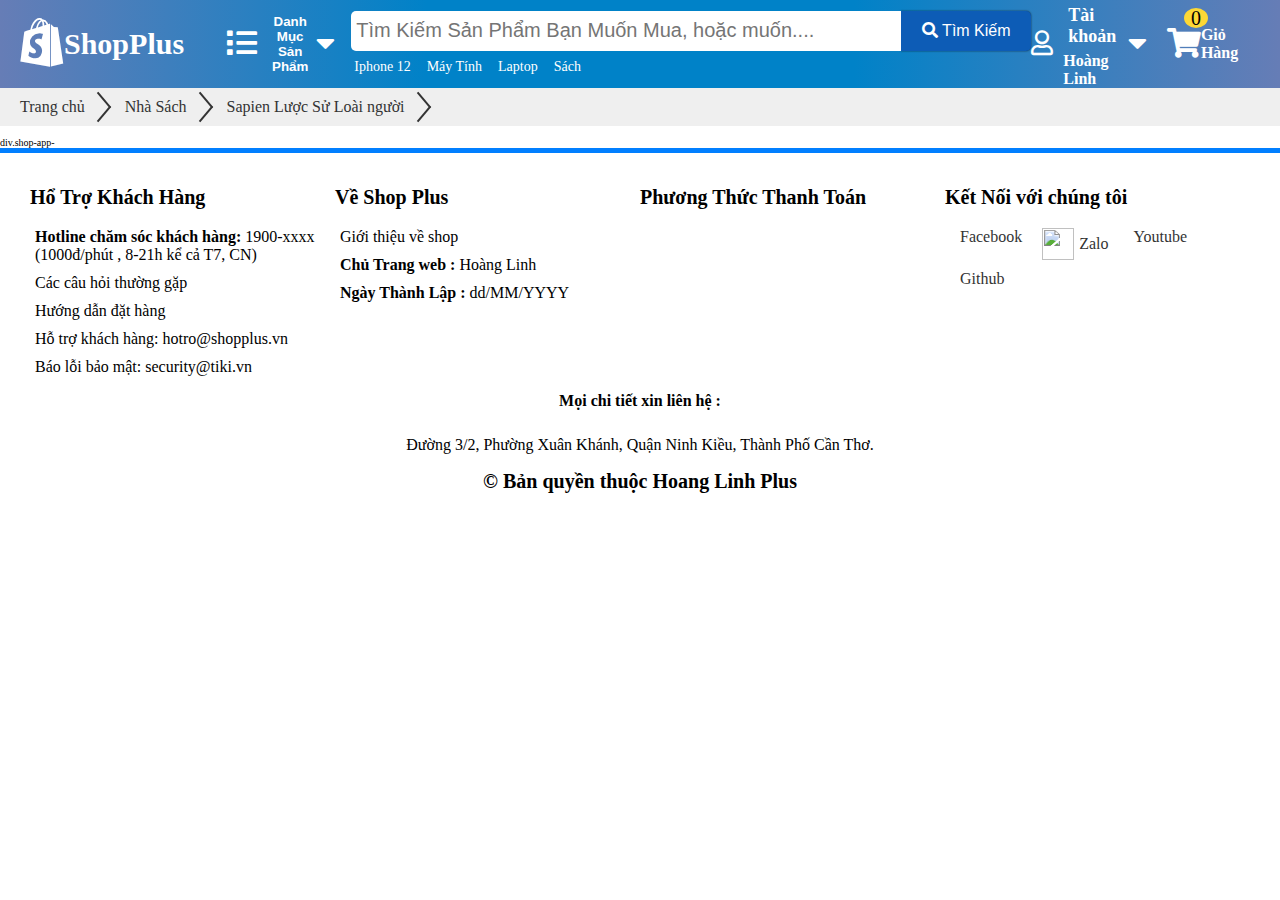
==== ProductDetail/Product-Detail.htm @ c31d5fbd "write detail product" ====
<!DOCTYPE html>
<html lang="vi">
<head>
  <meta charset="UTF-8">
  <title>ShopPlus</title>
  <link rel="shortcut icon" href="/assets/images/icons/shopplus.svg" type="image/x-icon">
  <meta name="author" content="hoang linh plus">
  <meta name="keywords" content="shopplus, cửa hàng plus, hoang linh plus">
  <meta http-equiv="Content-Type" content="text/html;charset=UTF-8">
  <meta name="description" content="Chuyên cung cấp các sản phẩm vượt cả mong đợi của quý khách!">
  <meta name="viewport" content="width=device-width, initial-scale=1.0">
  <link rel="stylesheet" href="https://cdnjs.cloudflare.com/ajax/libs/font-awesome/5.15.3/css/all.min.css" />
  <script src="https://cdnjs.cloudflare.com/ajax/libs/jquery/3.6.0/jquery.min.js"></script>
  <link rel="preconnect" href="https://fonts.gstatic.com">
  <link href="https://fonts.googleapis.com/css2?family=Roboto:wght@400;500;700&display=swap" rel="stylesheet">
  <link rel="stylesheet" href="../assets/css/base.css">
  <link rel="stylesheet" href="../assets/css/navbar.css">
  <link rel="stylesheet" href="../assets/css/Product-Detail.css">
  <link rel="stylesheet" href="../assets/css/footer.css">
  <script src="js/navbar.js"></script>
  <script src="js/index.js"></script>
</head>
<body>
  <div class="shop-app">
    <div class="shop-app-header">
      <div class="nav">
        <div class="nav-home">
          <a href="#" class="nav-home-link">
            <span class="nav-home-link__logo">
              <i class="fab fa-shopify"></i>
            </span>
            <h1 class="nav-home-link__name">ShopPlus</h1>
          </a>
         
        </div>
        <div class="nav-category dropdown">
          <button class="dropdown-btn nav-category-btn">
            <span class="nav-category-btn-logo">
              <i class="fas fa-list"></i>
            </span>
            <span class="nav-category-btn-wrap">
              <span class="nav-category-btn-wrap__category">
                Danh Mục
              </span>
              <span class="nav-category-btn-wrap__product">
                Sản Phẩm
              </span>
            </span>
            <span class="nav-category-btn-expand">
              <i class="fas fa-caret-down"></i>
            </span>
          </button>
          <div class="dropdown-content nav-category-content">
              <ul class="nav-category-content-list">
                <li class="nav-category-content-item nav-category-content-item-dropdown dropdown">
                  <a href="#" class="nav-category-content-item-link dropdown-btn nav-category-content-item-dropdown-btn"><i class="fas fa-mobile"></i> Điện Thoại - Máy tính Bảng</a>
                  <div class="dropdown-content nav-category-content-item-dropdown-content">
                    <h2><i class="fas fa-star"></i> Nổi Bật</h2>
                    <ul class="nav-category-content-item-dropdown-list">
                      <li class="nav-category-content-item-dropdown-item"><a href="#">IPhone 12</a></li>
                      <li class="nav-category-content-item-dropdown-item"><a href="#">Galaxy S21 Ultra 5G</a></li>
                      <li class="nav-category-content-item-dropdown-item"><a href="#">Iphone XS Max</a></li>
                      <li class="nav-category-content-item-dropdown-item"><a href="#">Xiaomi Redmi Note 9</a></li>
                      <li class="nav-category-content-item-dropdown-item"><a href="#">Vsmart Aris </a></li>
                    </ul>
                  </div>
                </li>
                <li class="nav-category-content-item nav-category-content-item-dropdown dropdown">
                  <a href="#" class="nav-category-content-item-link dropdown-btn nav-category-content-item-dropdown-btn"><i class="fas fa-laptop"></i> Laptop - Thiết Bị IT</a>
                  <div class="dropdown-content nav-category-content-item-dropdown-content">
                    <h2><i class="fas fa-star"></i> Nổi Bật</h2>
                    <ul class="nav-category-content-item-dropdown-list">
                      <li class="nav-category-content-item-dropdown-item"><a href="#">Dell XPS 13</a></li>
                      <li class="nav-category-content-item-dropdown-item"><a href="#">Apple MacBook Pro </a></li>
                      <li class="nav-category-content-item-dropdown-item"><a href="#">Acer Swift 3</a></li>
                      <li class="nav-category-content-item-dropdown-item"><a href="#">MacBook Pro</a></li>
                      <li class="nav-category-content-item-dropdown-item"><a href="#">Asus ZenBook 13 UX325EA </a></li>
                    </ul>
                  </div>
                </li>
                <li class="nav-category-content-item dropdown">
                  <a href="#" class="nav-category-content-item-link dropdown-btn nav-category-content-item-dropdown-btn"><i class="fas fa-tshirt"></i> Thời Trang - Phụ Kiện</a>
                  <div class="dropdown-content nav-category-content-item-dropdown-content">
                    <h2><i class="fas fa-star"></i> Nổi Bật</h2>
                    <ul class="nav-category-content-item-dropdown-list">
                      <li class="nav-category-content-item-dropdown-item"><a href="#">Áo Gucci</a></li>
                      <li class="nav-category-content-item-dropdown-item"><a href="#">Ví Channel</a></li>
                      <li class="nav-category-content-item-dropdown-item"><a href="#">Giầy Sneaker</a></li>
                      <li class="nav-category-content-item-dropdown-item"><a href="#">Thắt Lưng lexus</a></li>
                      <li class="nav-category-content-item-dropdown-item"><a href="#">Nón Dior </a></li>
                    </ul>
                  </div>
                </li>
                <li class="nav-category-content-item dropdown">
                  <a href="#" class="nav-category-content-item-link dropdown-btn nav-category-content-item-dropdown-btn"><i class="fas fa-futbol"></i> Thể Thao - Dã Ngoại</a>
                  <div class="dropdown-content nav-category-content-item-dropdown-content">
                    <h2><i class="fas fa-star"></i> Nổi Bật</h2>
                    <ul class="nav-category-content-item-dropdown-list">
                      <li class="nav-category-content-item-dropdown-item"><a href="#">Áo Cầu Lông</a></li>
                      <li class="nav-category-content-item-dropdown-item"><a href="#">Áo Đá banh</a></li>
                      <li class="nav-category-content-item-dropdown-item"><a href="#">Vợt Cầu Lông</a></li>
                      <li class="nav-category-content-item-dropdown-item"><a href="#">Quần Đá Banh</a></li>
                      <li class="nav-category-content-item-dropdown-item"><a href="#">Bóng Đá</a></li>
                    </ul>
                  </div>
                </li>
                <li class="nav-category-content-item dropdown">
                  <a href="#" class="nav-category-content-item-link dropdown-btn nav-category-content-item-dropdown-btn"><i class="fas fa-book"></i> Sách - Văn Phòng Phẩm</a>
                  <div class="dropdown-content nav-category-content-item-dropdown-content">
                    <h2><i class="fas fa-star"></i> Nổi Bật</h2>
                    <ul class="nav-category-content-item-dropdown-list">
                      <li class="nav-category-content-item-dropdown-item"><a href="#">Đắc Nhân Tâm</a></li>
                      <li class="nav-category-content-item-dropdown-item"><a href="#">Lược Xử Loài Người </a></li>
                      <li class="nav-category-content-item-dropdown-item"><a href="#">Harry Potter và Hòn đá phù thủy</a></li>
                      <li class="nav-category-content-item-dropdown-item"><a href="#">Tư duy phản biện</a></li>
                      <li class="nav-category-content-item-dropdown-item"><a href="#">Người giàu nhất thành babylon</a></li>
                    </ul>
                  </div>
                </li>
              </ul>
          </div>
        </div>
        <div class="nav-search">
          <div class="nav-search-form">
            <div class="nav-search-form-input">
              <input type="text" class="nav-search-form-input__box" placeholder="Tìm Kiếm Sản Phẩm Bạn Muốn Mua, hoặc muốn...."> 
              <div class="nav-search-form-input-autocomplete">
                <ul class="nav-search-form-input-autocomplete-list">
                  <li class="nav-search-form-input-autocomplete-item">
                    <a href="#">
                      <span class="nav-search-form-input-autocomplete-item__icon">
                        <i class="fas fa-search"></i>
                      </span>
                      <span class="nav-search-form-input-autocomplete-item__label">Máy Tính</span>
                    </a>
                  </li>
                  <li class="nav-search-form-input-autocomplete-item">
                    <a href="#">
                      <span class="nav-search-form-input-autocomplete-item__icon">
                        <i class="fas fa-search"></i>
                      </span>
                      <span class="nav-search-form-input-autocomplete-item__label">Áo Khoác</span>
                    </a>
                  </li>
                  <li class="nav-search-form-input-autocomplete-item">
                    <a href="#">
                      <span class="nav-search-form-input-autocomplete-item__icon">
                        <i class="fas fa-search"></i>
                      </span>
                      <span class="nav-search-form-input-autocomplete-item__label">Cầu Lông</span>
                    </a>
                  </li>
                  <li class="nav-search-form-input-autocomplete-item">
                    <a href="#">
                      <span class="nav-search-form-input-autocomplete-item__icon">
                        <i class="fas fa-search"></i>
                      </span>
                      <span class="nav-search-form-input-autocomplete-item__label">Sách</span>
                    </a>
                  </li>
                </ul>
              </div>
            </div>    
            <button class="nav-search-form-btn">
              <span class="nav-search-form-btn__logo">
                <i class="fas fa-search"></i>
              </span>
              <span class="nav-search-form-btn__name">
                Tìm Kiếm
              </span>
            </button>
          </div>
          <div class="nav-search-popular">
            <ul class="nav-search-popular-list">
              <li class="nav-search-popular-item"><a href="#">Iphone 12</a></li>
              <li class="nav-search-popular-item"><a href="">Máy Tính</a></li>
              <li class="nav-search-popular-item"><a href="">Laptop</a></li>
              <li class="nav-search-popular-item"><a href="">Sách</a></li>
            </ul>
          </div>
        </div>
        <div class="nav-user dropdown">
          <div class="nav-user-btn">
            <div class="nav-user-icon">
              <i class="far fa-user"></i>
            </div>
            <div class="nav-user-info">
              <h3 class="nav-user-info__account">Tài khoản</h3>
              <h3 class="nav-user-info__username">Hoàng Linh</h3>
            </div>
            <div class="nav-user-dropdown-icon">
              <i class="fas fa-caret-down"></i>
            </div>
          </div>
          <div class="nav-user-dropdown-content dropdown-content">
            <ul class="nav-user-dropdown-content-list">
              <li class="nav-user-dropdown-content-item"><a href="#">Đơn hàng của tôi</a></li>
              <li class="nav-user-dropdown-content-item"><a href="#">Thông Tin Của tôi</a></li>
              <li class="nav-user-dropdown-content-item"><a href="#">Xóa Thông Tin Của Tôi</a></li>
            </ul>
          </div>
        </div>
        <div class="nav-cart dropdown">
          <div class="nav-cart-dropdown-btn dropdown-btn">
            <div class="nav-cart-wrapper">
              <div class="nav-cart-icon">
                <i class="fas fa-shopping-cart"></i>
              </div>
              <div class="nav-cart-quantities">
                0
              </div>
            </div>
            <div class="nav-cart-label">
              <h3>Giỏ Hàng</h3>
            </div>
          </div>
          <div class="nav-cart-dropdown-content dropdown-content">
            <h2 class="nav-cart-dropdown-content-label">Sản Phẩm mới thêm</h2>
            <ul class="nav-cart-dropdown-content-list">
              <li class="nav-cart-dropdown-content-item">
                <a href="#">
                  <div class="nav-cart-dropdown-content-item__img" style="background-image: url(assets/images/products/1f24a67376c5e98b3c3c08c6300e5c9b_tn.jfif);"></div>
                  <div class="nav-cart-dropdown-content-item__name">Sách - 30 Chủ Đề Từ Vựng Tiếng Anh (Bộ 2 quyển, lẻ tùy chọn)</div>
                  <div class="nav-cart-dropdown-content-item__price">99,000 đ</div>
                </a>
              </li>
              <li class="nav-cart-dropdown-content-item">
                <a href="#">
                  <div class="nav-cart-dropdown-content-item__img" style="background-image: url(assets/images/products/1f934d3ae7dba14ba9a0636b878b5a88_tn.jfif);"></div>
                  <div class="nav-cart-dropdown-content-item__name">USB 256/512GB 3.0 tốc độ truyền dữ liệu cực nhanh kiểu dáng sang trọng</div>
                  <div class="nav-cart-dropdown-content-item__price">99,000 đ</div>
                </a>
              </li>
              <li class="nav-cart-dropdown-content-item">
                <a href="#">
                  <div class="nav-cart-dropdown-content-item__img" style="background-image: url(assets/images/products/8881955f7ad0ffc82cb7ac90dd871bd6.jfif);"></div>
                  <div class="nav-cart-dropdown-content-item__name">[Mã LIFE5510K giảm 10K đơn 20K] Sách - Không Phải Chưa Đủ Năng Lực, Mà Là Chưa Đủ Kiên Định</div>
                  <div class="nav-cart-dropdown-content-item__price">99,000 đ</div>
                </a>
              </li>
            </ul>
            <a href="#" class="nav-cart-dropdown-content-btn">Xem Giỏ Hàng</a>
          </div>
        </div>
      </div>
      <div class="shop-app-header-path">
        <ul class="shop-app-header-path-list">
          <li class="shop-app-header-path-item"><a href="">Trang chủ</a></li>
          <li class="shop-app-header-path-item"><a href="">Nhà Sách</a></li>
          <li class="shop-app-header-path-item"><a href="">Sapien Lược Sử Loài người</a></li>
        </ul>
      </div>
    </div>
    <div class="shop-app-product">
      <div class="shop-app-product-detail-img">
        <img src="/assets/images/products/1f24a67376c5e98b3c3c08c6300e5c9b_tn.jfif" alt="">
      </div>
      div.shop-app-
    </div>
    <div class="shop-app-footer gird">
      <div class="footer-information grid-row">
        <div class="footer-information-item col-xl-3">
          <h1 class="footer-information-item__label">Hổ Trợ Khách Hàng</h1>
          <ul class="footer-information-item-list">
            <li class="footer-information-item-item"><strong>Hotline chăm sóc khách hàng:</strong> 1900-xxxx
              (1000đ/phút , 8-21h kể cả T7, CN)</li>
            <li class="footer-information-item-item">Các câu hỏi thường gặp</li>
            <li class="footer-information-item-item">Hướng dẫn đặt hàng</li>
            <li class="footer-information-item-item">Hỗ trợ khách hàng: hotro@shopplus.vn</li>
            <li class="footer-information-item-item">Báo lỗi bảo mật: security@tiki.vn</li>
          </ul>
        </div>
        <div class="footer-information-item col-xl-3">
          <h1 class="footer-information-item__label">Về Shop Plus</h1>
          <ul class="footer-information-item-list">
            <li class="footer-information-item-item">Giới thiệu về shop</li>
            <li class="footer-information-item-item"><strong>Chủ Trang web : </strong>Hoàng Linh</li>
            <li class="footer-information-item-item"><strong>Ngày Thành Lập : </strong>dd/MM/YYYY</li>
          </ul>
        </div>
        <div class="footer-information-item col-xl-3">
          <h1 class="footer-information-item__label">Phương Thức Thanh Toán</h1>
          <ul class="footer-information-item-list footer-information-item-list--wrap">
            <li class="footer-information-item-item"><a href="#"><img src="assets/images/icons/visa.svg" alt=""></a></li>
            <li class="footer-information-item-item"><a href="#"><img src="assets/images/icons/cash.svg" alt=""></a></li>
            <li class="footer-information-item-item"><a href="#"><img src="assets/images/icons/internet-banking.svg"
                  alt=""></a></li>
            <li class="footer-information-item-item"><a href="#"><img src="assets/images/icons/installment.svg" alt=""></a>
            </li>
          </ul>
        </div>
        <div class="footer-information-item col-xl-3">
          <h1 class="footer-information-item__label">Kết Nối với chúng tôi</h1>
          <ul class="footer-information-item-list footer-information-item-list--wrap">
            <li class="footer-information-item-item"><a href="#"><img src="/assets/images/icons/fb.svg"
                  alt=""><span>Facebook</span></a></li>
            <li class="footer-information-item-item"><a href="#"><img src="/assets/images/icons/zalo-seeklogo.com.svg"
                  width="32" height="32" alt=""><span>Zalo</span></a></li>
            <li class="footer-information-item-item"><a href="#"><img src="/assets/images/icons/youtube.svg"
                  alt=""><span>Youtube</span></a></li>
            <li class="footer-information-item-item"><a href="#"><img src="/assets/images/icons/github-1.svg"
                  alt=""><span>Github</span></a></li>
          </ul>
        </div>
      </div>
      <div class="shop-app-footer-address">
        <h1 class="shop-app-footer-address__label">Mọi chi tiết xin liên hệ : </h1>
        <p class="shop-app-footer-address__description">
          Đường 3/2, Phường Xuân Khánh, Quận Ninh Kiều, Thành Phố Cần Thơ.
        </p>
      </div>
      <div class="shop-app-footer-copyright">
        <h1 class="shop-app-footer-copyright__label">&copy; Bản quyền thuộc Hoang Linh Plus</h1>
      </div>
    </div>
  </div>
</body>
---- assets/css/base.css ----
:root{
  --text-color:#333;
  --nav-background-gradient-hydro: linear-gradient(to right,#667db6,#0082c8,#0082c8,#667db6);
  --primary-color: rgb(1, 127, 255);
  --app-background-color: #efefef;
  --pale-gray: hsl(0, 0%, 55%); 
  --pale-black-transparent:rgba(0,0,0,0.5);
  --dropdown-content-color: #ccf6ff;
}
body::-webkit-scrollbar{
  width: 10px;
  
}
::-webkit-scrollbar-thumb{
  background-color: var(--primary-color);
  border-radius: 5px;
}
::-webkit-scrollbar-track{
  border-radius: 5px;
  background-color: #ccc;
}
html{
  font-size: 62.5%;
  box-sizing: border-box;
  font-family: 'Roboto' sans-serif;
}
*{
  box-sizing: inherit;
}
body{
  margin : 0;
  padding: 0;
}
ul{
  margin: 0;
  padding: 0;
  list-style-type: none;
}
a{
  text-decoration: none;
}
input[type="text"],button{
  border: none;
  outline: none;
}
.btn{
  font-size: 2rem;
  padding: 5px 20px;
  border-radius: .85rem;
  display: block;
  background-color: var(--primary-color);
  color: white;
}
.gird{
  width: 1200px;
  max-width: 100%;
}
.grid-row{
  width: 100%;
  display: flex;
}
.dropdown{
  position: relative;
}
.dropdown-btn{
  background-color: transparent;
}
.dropdown-content{
  display: none;
  position: absolute;
  box-shadow: 0 0 5px rgba(0,0,0,0.5);
}
.dropdown:hover > .dropdown-content{
  display: block;
}
/* >=1200 px */
@media only screen and (min-width : 1200px) {
  .col-xl-1 {width: 8.33%;}
  .col-xl-2 {width: 16.66%;}
  .col-xl-3 {width: 25%;}
  .col-xl-4 {width: 33.33%;}
  .col-xl-5 {width: 41.66%;}
  .col-xl-6 {width: 50%;}
  .col-xl-7 {width: 58.33%;}
  .col-xl-8 {width: 66.66%;}
  .col-xl-9 {width: 75%;}
  .col-xl-10 {width: 83.33%;}
  .col-xl-11 {width: 91.66%;}
  .col-xl-12 {width: 100%;}

  .col-xl-2-10{
    width: 20%;
    padding-left: 12px;
    padding-right: 12px;
  }
}

/* large screen >=992px*/
@media only screen and (min-width : 992px){
  .col-lg-1 {width: 8.33%;}
  .col-lg-2 {width: 16.66%;}
  .col-lg-3 {width: 25%;}
  .col-lg-4 {width: 33.33%;}
  .col-lg-5 {width: 41.66%;}
  .col-lg-6 {width: 50%;}
  .col-lg-7 {width: 58.33%;}
  .col-lg-8 {width: 66.66%;}
  .col-lg-9 {width: 75%;}
  .col-lg-10 {width: 83.33%;}
  .col-lg-11 {width: 91.66%;}
  .col-lg-12 {width: 100%;}
}

/* medium screen >= 768px */
@media only screen and (min-width : 768px){
  .col-md-1 {width: 8.33%;}
  .col-md-2 {width: 16.66%;}
  .col-md-3 {width: 25%;}
  .col-md-4 {width: 33.33%;}
  .col-md-5 {width: 41.66%;}
  .col-md-6 {width: 50%;}
  .col-md-7 {width: 58.33%;}
  .col-md-8 {width: 66.66%;}
  .col-md-9 {width: 75%;}
  .col-md-10 {width: 83.33%;}
  .col-md-11 {width: 91.66%;}
  .col-md-12 {width: 100%;}
}


/* <576px */
@media only screen and (max-width : 576px){
  .col-es-1 {width: 8.33%;}
  .col-es-2 {width: 16.66%;}
  .col-es-3 {width: 25%;}
  .col-es-4 {width: 33.33%;}
  .col-es-5 {width: 41.66%;}
  .col-es-6 {width: 50%;}
  .col-es-7 {width: 58.33%;}
  .col-es-8 {width: 66.66%;}
  .col-es-9 {width: 75%;}
  .col-es-10 {width: 83.33%;}
  .col-es-11 {width: 91.66%;}
  .col-es-12 {width: 100%;}
  .grid-col-2-10{
    width: 50%;
    padding-left: 12px;
    padding-right: 12px;
  }
}
---- assets/css/navbar.css ----
.shop-app-header{
  
}
.nav{
  background: var(--nav-background-gradient-hydro);
  display: flex;
  align-items: center;
}
.nav-home{
  margin: 0 2rem;
}
.nav-home-link{
  display: block;
  display: flex;
  align-items: center;
}
.nav-home-link__logo{
  font-size: 5rem;
  color: white;
}
.nav-home-link__name{
  color: white;
  font-size: 3rem;
} 
.nav-home-link__name:hover{
  color: hsl(0, 92%, 62%);
}
.nav-category{
  margin: 0 1rem;
}
.nav-category-btn{
  display: flex;
  justify-content: center;
  align-items: center;
}
.nav-category-btn-logo{
  font-size: 3rem;
  color: white;
  padding: 0 0.7rem;
}
.nav-category-btn-wrap{
  display: flex;
  flex-direction: column;
  color: white;
  font-weight: 700;
  padding: 0 0.7rem;
}
.nav-category-btn-expand{
  font-size: 3rem;
  color: white;
  transition: .5s ease;
}
.nav-category-content{
  background-color: var(--dropdown-content-color);
  top: 55px;
  width: 250px;
  animation: appear .5s ease;
  transform-origin: 65px 0;
  z-index: 99;
}
.nav-category:hover .nav-category-btn-expand{
  transform: rotate(180deg);
}
.nav-category-content::before{
  content: "";
  position: absolute;
  top: -20px;
  left: 50px;
  border-top: 10px solid transparent;
  border-right: 10px solid transparent;
  border-bottom: 10px solid var(--dropdown-content-color);
  border-left: 10px solid transparent;
}
.nav-category-content::after{
  content: "";
  position: absolute;
  bottom: 100%;
  width: 150px;
  background-color: transparent;
  height: 25px;
}
.nav-category-content-list{
  display: block;
}
.nav-category-content-item{
  padding: 5px 0;
}

.nav-category-content-item:hover{
  background-color: var(--primary-color);
}
.nav-category-content-item:hover > a{
  color: white;
}
.nav-category-content-item-link{
  display: block;
  font-size: 1.6rem;
  color: var(--text-color);
  padding: 5px 5px;
}
.nav-category-content-item-dropdown{

}
.nav-category-content-item-dropdown-btn{

}
.nav-category-content-item-dropdown-content{
  width: 300px;
  top: 0;
  left: 100%;
  background-color: rgb(134, 192, 250);
  animation: appear .5s ease;
  transform-origin: 0 0;
  z-index: 99;
}
.nav-category-content-item-dropdown-content > h2{
  text-align: center;
  padding-bottom: 5px;
  border-bottom: 1px solid rgba(0, 0, 0, 0.5);
}
.nav-category-content-item-dropdown-item:hover{
  background-color: var(--primary-color);
}
.nav-category-content-item-dropdown-item > a{
  display: block;
  font-size: 1.6rem;
  color: var(--text-color);
  padding: 5px 5px;
}
.nav-search{
  display: flex;
  flex-direction: column;
  margin-left: auto;
  margin-right: auto;
}
.nav-search-form{
  display: flex;
  height: 40px;
}
.nav-search-form-input{
  position: relative;
  width: 550px;
}
.nav-search-form-input__box{
  display: block;
  width: 100%;
  font-size: 2rem;
  padding: 5px;
  height: 100%;
  border-radius:  5px 0px 0px 5px ;
}
.nav-search-form-input__box:focus + .nav-search-form-input-autocomplete{
  display: block;
}
.nav-search-form-input-autocomplete{
  display: none;
  position: absolute;
  width: 100%;
  background-color: var(--dropdown-content-color);
  box-shadow: 0 0 5px rgba(0, 0, 0, 0.5);
  animation: appear .5s ease;
  transform-origin: 50% 0;
  z-index: 99;
}
.nav-search-form-input-autocomplete-list{

}
.nav-search-form-input-autocomplete-item{

}
.nav-search-form-input-autocomplete-item__icon{
  color: rgba(0, 0, 0, 0.4);
  margin-right: 10px;
}
.nav-search-form-input-autocomplete-item__label{
  color: var(--text-color);
}
.nav-search-form-input-autocomplete-item:hover{
  background-color: var(--primary-color);
}
.nav-search-form-input-autocomplete-item > a{
  font-size: 1.6rem;
  font-weight: 700;
  padding: 5px 10px;
  display: block;
}
.nav-search-form-btn{
  background-color: rgb(13, 92, 182);
  padding: 7px;
  border-radius: 0 5px 5px 0;
  box-shadow: 0 0 2px rgba(0, 0, 0, 0.7);
  width: 130px;
}
.nav-search-form-btn__logo{
  font-size: 1.6rem;
  color: white;
}
.nav-search-form-btn__name{
  font-size: 1.6rem;
  color: white;
}
.nav-search-form-btn:hover{
  cursor: pointer;
  opacity: 0.8;

}
.nav-search-popular{
  margin-top: 5px;
}
.nav-search-popular-list{
  display: flex;
  flex-direction: row;
}
.nav-search-popular-item + .nav-search-popular-item{
  margin-left: 10px;
}
.nav-search-popular-item > a{
  display: block;
  padding: 3px ;
  font-size: 1.4rem;
  color: white;
}
.nav-user{
  margin-left: auto;
}
.nav-user-btn{
  display: flex;
  align-items: center;
}
.nav-user-icon{
  font-size: 2.5rem;
  color: white;
  margin-right: 10px;
}
.nav-user-info{
  display: flex;
  flex-direction: column;
  align-items: center;
}
.nav-user-info__account{
  color: white;
  font-size: 1.8rem;
  margin: 0;
  padding: 5px;
}
.nav-user-info__username{
  color: white;
  font-size: 1.6rem;
  margin: 0;
}
.nav-user-dropdown-icon{
  font-size: 3rem;
  color: white;
  transition: 0.5s ease;
}
.nav-user:hover{
  cursor: pointer;
}
.nav-user:hover .nav-user-dropdown-icon{
  transform: rotate(180deg);
}
.nav-user-dropdown-content{
  width: 150%;
  background-color: var(--dropdown-content-color);
  top: 60px;
  animation: appear .5s ease;
  transform-origin: 30% 0;
  z-index: 99;
}
.nav-user-dropdown-content::before{
  content: "";
  position: absolute;
  top: -20px;
  left: 50px;
  border-top: 10px solid transparent;
  border-right: 10px solid transparent;
  border-bottom: 10px solid var(--dropdown-content-color);
  border-left: 10px solid transparent;
}
.nav-user-dropdown-content::after{
  content: "";
  position: absolute;
  bottom: 100%;
  width: 150px;
  background-color: transparent;
  height: 25px;
}
.nav-user-dropdown-content-list{

}
.nav-user-dropdown-content-list{

}
.nav-user-dropdown-content-item:hover{
  background-color: var(--primary-color);
}
.nav-user-dropdown-content-item > a{
  display: block;
  font-size: 1.6rem;
  padding: 5px;
}
.nav-user-dropdown-content-item > a:hover{
  color: white;
}
.nav-cart{
  margin-left: 20px;
  margin-right: 30px;
  
}
.nav-cart-dropdown-btn{
  display: flex;
  flex-direction: row;
  
}
.nav-cart-wrapper{
  position: relative;
  display: flex;
}
.nav-cart-icon{
  font-size: 3rem;
  color: white;
  margin: auto;
}

.nav-cart-quantities{
  position: absolute;
  top: -2px;
  right: -7px;
  font-size: 2rem;
  height: 20px;
  line-height: 20px;
  font-weight: 500;
  padding: 0 7px;
  background-color: rgb(253, 216, 53);
  border-radius: 50%;
}
.nav-cart-label{
}
.nav-cart-label > h3{
  font-size: 1.6rem;
  color: white;
}
.nav-cart-dropdown-content{
  background-color: white;
  width: 400px;
  right: 50%;
  padding: 10px;
  flex-direction: column;
  animation: appear .5s ease;
  transform-origin: 90% 0;
  z-index: 99;
}
.nav-cart-dropdown-content::before{
  content: "";
  position: absolute;
  top: -20px;
  right: 10px;
  border-top: 10px solid transparent;
  border-right: 10px solid transparent;
  border-bottom: 10px solid white;
  border-left: 10px solid transparent;
}
.nav-cart-dropdown-content::after{
  content: "";
  position: absolute;
  left: 80%;
  bottom: 100%;
  width: 150px;
  background-color: transparent;
  height: 25px;
}
.nav-cart:hover .nav-cart-dropdown-content{
  display: flex;
}
.nav-cart-dropdown-content-label{

}
.nav-cart-dropdown-content-list{

}
.nav-cart-dropdown-content-item:hover{
  background-color: rgba(0, 0, 0, 0.2);
}
.nav-cart-dropdown-content-item > a{
  padding: 5px;
  display: block;
  display: flex;
}
.nav-cart-dropdown-content-item__img{
  width: 50px;
  height: 50px;
  padding: 3px;
  background-origin: content-box;
  background-repeat: no-repeat;
  background-position: center;
  background-size: contain;
  border: 1px solid gray;
  margin-right: 5px;
}
.nav-cart-dropdown-content-item__name{
  font-size: 1.3rem;
  flex-basis: 80%;
  overflow: hidden;
  text-overflow: ellipsis;
  white-space: nowrap;
  color: var(--text-color);
  margin-right: 5px;
}
.nav-cart-dropdown-content-item__price{
  flex-basis: 20%;
  font-size: 1.4rem;
  color: var(--primary-color);
}
.nav-cart-dropdown-content-btn{
  margin-top: 10px;
  display: inline-block;
  padding: 5px 10px;
  width: 100px;
  text-align: center;
  color: white;
  font-size: 1.3rem;
  background-color: var(--primary-color);
  align-self: flex-end;
}
.nav-cart-dropdown-content-btn:hover{
  opacity: 0.8;
  cursor: pointer;
}
@keyframes appear {
  from{
    opacity : 0;
    transform: scale(0);
  }
  to{
    opacity: 1;
    transform: scale(1);
  }
}
---- assets/css/Product-Detail.css ----
.shop-app-header-path{

}
.shop-app-header-path-list{
  display: flex;
  background-color: var(--app-background-color);
}
.shop-app-header-path-item{
  position: relative;
  padding: 5px 10px;
}
.shop-app-header-path-item::before{
  content: "";
  position: absolute;
  width: 2px ;
  height: 20px;
  display: block;
  background-color: var(--text-color);
  right: 0;
  transform: rotate(40deg);
  bottom: 2px;
}
.shop-app-header-path-item::after{
  content: "";
  position: absolute;
  width: 2px ;
  height: 20px;
  display: block;
  background-color: var(--text-color);
  right: 0;
  transform: rotate(-40deg);
  top: 2px;
}
.shop-app-header-path-item > a{
  font-size: 1.6rem;
  display: block;
  padding: 5px 10px;
  color: var(--text-color);
}
---- assets/css/footer.css ----
.shop-app-footer{
  padding: 20px 30px;
  width: 100%;
  border-top: 5px solid var(--primary-color);
}
.footer-information{
  display: flex;
  justify-content: space-between;
}
.footer-information-item{
}
.footer-information-item__label{
  
}
.footer-information-item-list{
  
}
.footer-information-item-list--wrap{
  display: flex;
  flex-wrap: wrap;
}
.footer-information-item-item{
  font-size: 1.6rem;
  padding: 5px;
}
.footer-information-item-item > a{
  display: block;
  display: flex;
  align-items: center;
}
.footer-information-item-item span{
  color: var(--text-color);
  margin-left: 5px;
}
.footer-information-item-list--wrap .footer-information-item-item{
  padding: 5px 10px;
}
.shop-app-footer-address{
  display: flex;
  flex-direction: column;
  align-items: center;
}
.shop-app-footer-address__label{
  font-size: 1.6rem;
  text-align: start;
}
.shop-app-footer-address__description{
 font-size: 1.6rem;
}
.shop-app-footer-copyright__label{
  margin: 0;
  text-align: center;
}
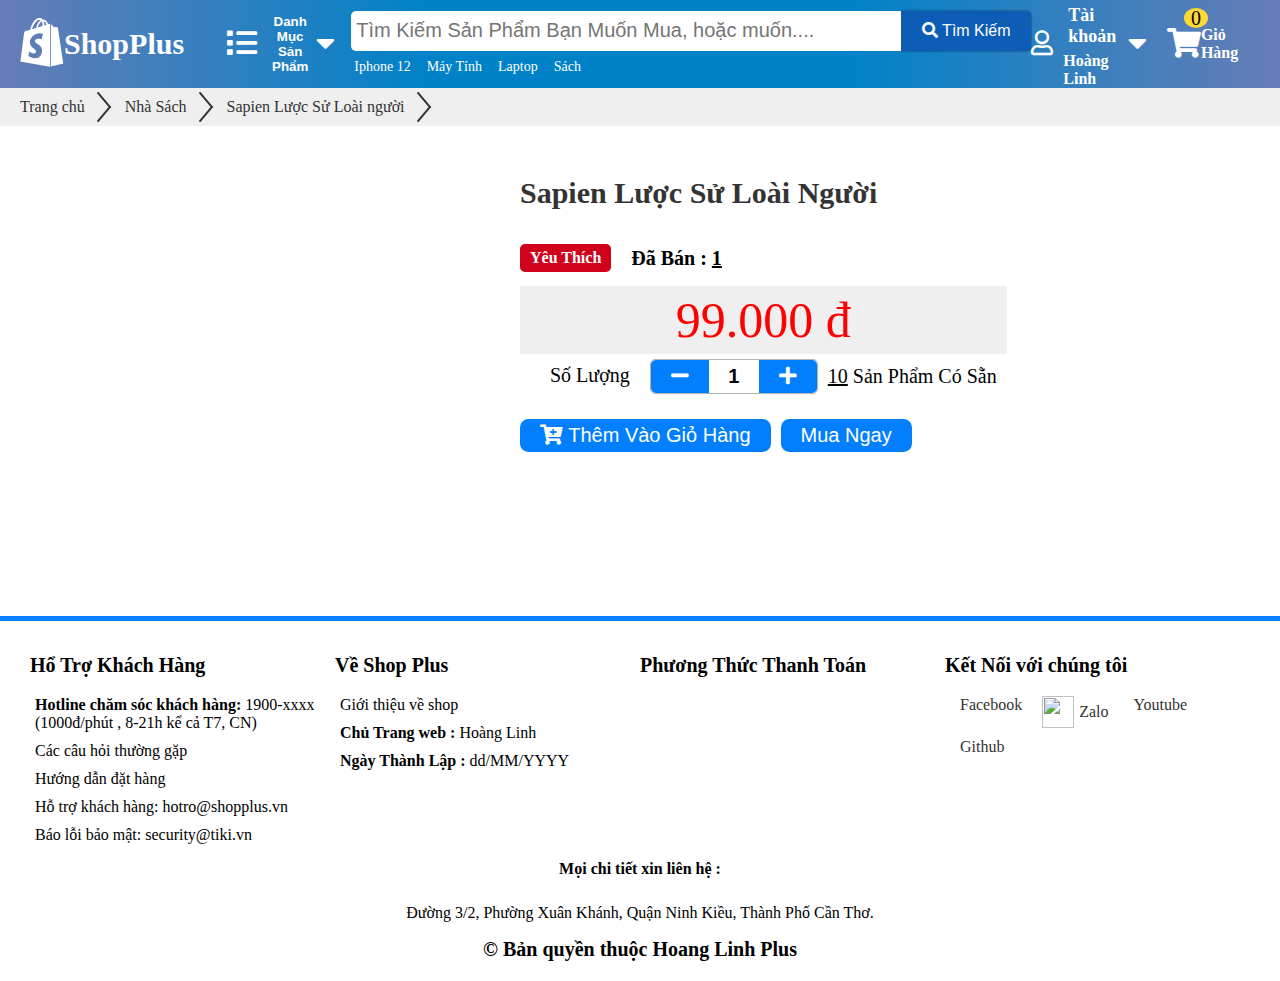
==== commit fca298e8: "write detail product user interface" ====
--- a/ProductDetail/Product-Detail.htm
+++ b/ProductDetail/Product-Detail.htm
@@ -18,7 +18,7 @@
   <link rel="stylesheet" href="../assets/css/Product-Detail.css">
   <link rel="stylesheet" href="../assets/css/footer.css">
   <script src="js/navbar.js"></script>
-  <script src="js/index.js"></script>
+  <script src="../js/ProductDetail.js"></script>
 </head>
 <body>
   <div class="shop-app">
@@ -252,10 +252,48 @@
       </div>
     </div>
     <div class="shop-app-product">
-      <div class="shop-app-product-detail-img">
-        <img src="/assets/images/products/1f24a67376c5e98b3c3c08c6300e5c9b_tn.jfif" alt="">
-      </div>
-      div.shop-app-
+      <div class="shop-app-product-detail-image-wrap">
+        <div class="shop-app-product-detail-image-wrap-img" style="background-image: url(/assets/images/products/1f24a67376c5e98b3c3c08c6300e5c9b_tn.jfif);">
+        </div>
+      </div>
+      <div class="shop-app-product-sell">
+        <h1 class="shop-app-product-sell__name">
+          Sapien Lược Sử Loài Người 
+        </h1>
+        <div class="shop-app-product-sell-sold">
+          <h2 class="shop-app-product-sell-sold__favorite">Yêu Thích</h2>
+          <h2 class="shop-app-product-sell-sold__number">Đã Bán : <span>1</span></h2>
+        </div>
+        <div class="shop-app-product-sell-price">
+          <span class="shop-app-product-sell-price__money">99.000</span> đ
+        </div>
+        <div class="shop-app-product-sell-number">
+          <div class="shop-app-product-sell-number__label">
+            Số Lượng
+          </div>
+          <div class="shop-app-product-sell-number-input">
+            <button class="shop-app-product-sell-number__minus btn" id="minusNumber">
+              <i class="fas fa-minus"></i>
+            </button>
+            <input type="text" name="numberOfPurchase" maxlength="3" value="1" id="numberOfPurchase" placeholder="0">
+            <button class="shop-app-product-sell-number__plus btn" id="plusNumber">
+              <i class="fas fa-plus"></i>
+            </button>
+          </div>
+          <div class="shop-app-product-sell-number-ready">
+            <span>10</span> Sản Phẩm Có Sẵn
+          </div>
+        </div>
+        <div class="shop-app-product-sell-buttons">
+          <button class="shop-app-product-sell-buttons-cart btn">
+            <i class="fas fa-cart-plus"></i>
+            <span>Thêm Vào Giỏ Hàng</span>
+          </button>
+          <button class="shop-app-product-sell-buttons-buy btn">
+            <span>Mua Ngay</span>
+          </button>
+        </div>
+      </div>
     </div>
     <div class="shop-app-footer gird">
       <div class="footer-information grid-row">
@@ -281,11 +319,11 @@
         <div class="footer-information-item col-xl-3">
           <h1 class="footer-information-item__label">Phương Thức Thanh Toán</h1>
           <ul class="footer-information-item-list footer-information-item-list--wrap">
-            <li class="footer-information-item-item"><a href="#"><img src="assets/images/icons/visa.svg" alt=""></a></li>
-            <li class="footer-information-item-item"><a href="#"><img src="assets/images/icons/cash.svg" alt=""></a></li>
-            <li class="footer-information-item-item"><a href="#"><img src="assets/images/icons/internet-banking.svg"
+            <li class="footer-information-item-item"><a href="#"><img src="/assets/images/icons/visa.svg" alt=""></a></li>
+            <li class="footer-information-item-item"><a href="#"><img src="/assets/images/icons/cash.svg" alt=""></a></li>
+            <li class="footer-information-item-item"><a href="#"><img src="/assets/images/icons/internet-banking.svg"
                   alt=""></a></li>
-            <li class="footer-information-item-item"><a href="#"><img src="assets/images/icons/installment.svg" alt=""></a>
+            <li class="footer-information-item-item"><a href="#"><img src="/assets/images/icons/installment.svg" alt=""></a>
             </li>
           </ul>
         </div>
--- a/assets/css/base.css
+++ b/assets/css/base.css
@@ -50,6 +50,10 @@
   display: block;
   background-color: var(--primary-color);
   color: white;
+}
+.btn:hover{
+  cursor: pointer;
+  filter: opacity(0.8);
 }
 .gird{
   width: 1200px;
--- a/assets/css/Product-Detail.css
+++ b/assets/css/Product-Detail.css
@@ -36,4 +36,97 @@
   display: block;
   padding: 5px 10px;
   color: var(--text-color);
+}
+.shop-app-product{
+  padding: 20px 50px;
+  display: flex;
+}
+.shop-app-product-detail-image-wrap{
+  width: 450px;
+  height: 450px;
+}
+.shop-app-product-detail-image-wrap-img{
+  padding-top: 100%;
+  background-repeat: no-repeat;
+  background-size: contain;
+}
+.shop-app-product-sell{
+  display: flex;
+  flex-direction: column;
+  padding: 10px 20px;
+}
+.shop-app-product-sell__name{
+  font-size: 3rem;
+  color: var(--text-color);
+}
+.shop-app-product-sell-sold{
+  display: flex;
+  align-items: center;
+}
+.shop-app-product-sell-sold__favorite{
+  font-size: 1.6rem;
+  background-color: rgb(208, 1, 27);
+  color: white;
+  padding: 5px 10px;
+  border-radius: 5px;
+  margin-right: 20px;
+}
+.shop-app-product-sell-sold__number{
+  font-size: 2rem;
+}
+.shop-app-product-sell-sold__number span{
+  text-decoration: underline;
+}
+.shop-app-product-sell-price{
+  font-size: 5rem;
+  color: red;
+  padding: 5px 10px;
+  background-color: var(--app-background-color);
+  text-align: center;
+}
+.shop-app-product-sell-price__money{
+
+}
+.shop-app-product-sell-number{
+  display: flex;
+  font-size: 2rem;
+  padding: 5px 10px;
+}
+.shop-app-product-sell-number__label{
+  padding: 5px 20px;
+}
+.shop-app-product-sell-number-input{
+  border: 1px solid rgba(0, 0, 0, 0.3);
+  border-radius: 5px;
+  display: flex;
+  align-items: stretch;
+}
+.shop-app-product-sell-number__minus{
+  border-radius: 5px 0 0 5px;
+}
+[name ="numberOfPurchase"]{
+  width: 50px;
+  font-size: 2rem;
+  text-align: center;
+  font-weight: 700;
+}
+.shop-app-product-sell-number__plus{
+  border-radius: 0 5px 5px 0;
+}
+.shop-app-product-sell-number-ready{
+  margin: auto;
+  margin-left: 10px
+}
+.shop-app-product-sell-number-ready span{
+  text-decoration: underline;
+}
+.shop-app-product-sell-buttons{
+  display: flex;
+  margin-top: 20px;
+}
+.shop-app-product-sell-buttons-cart{
+  margin-right: 10px;
+}
+.shop-app-product-sell-buttons-buy{
+
 }